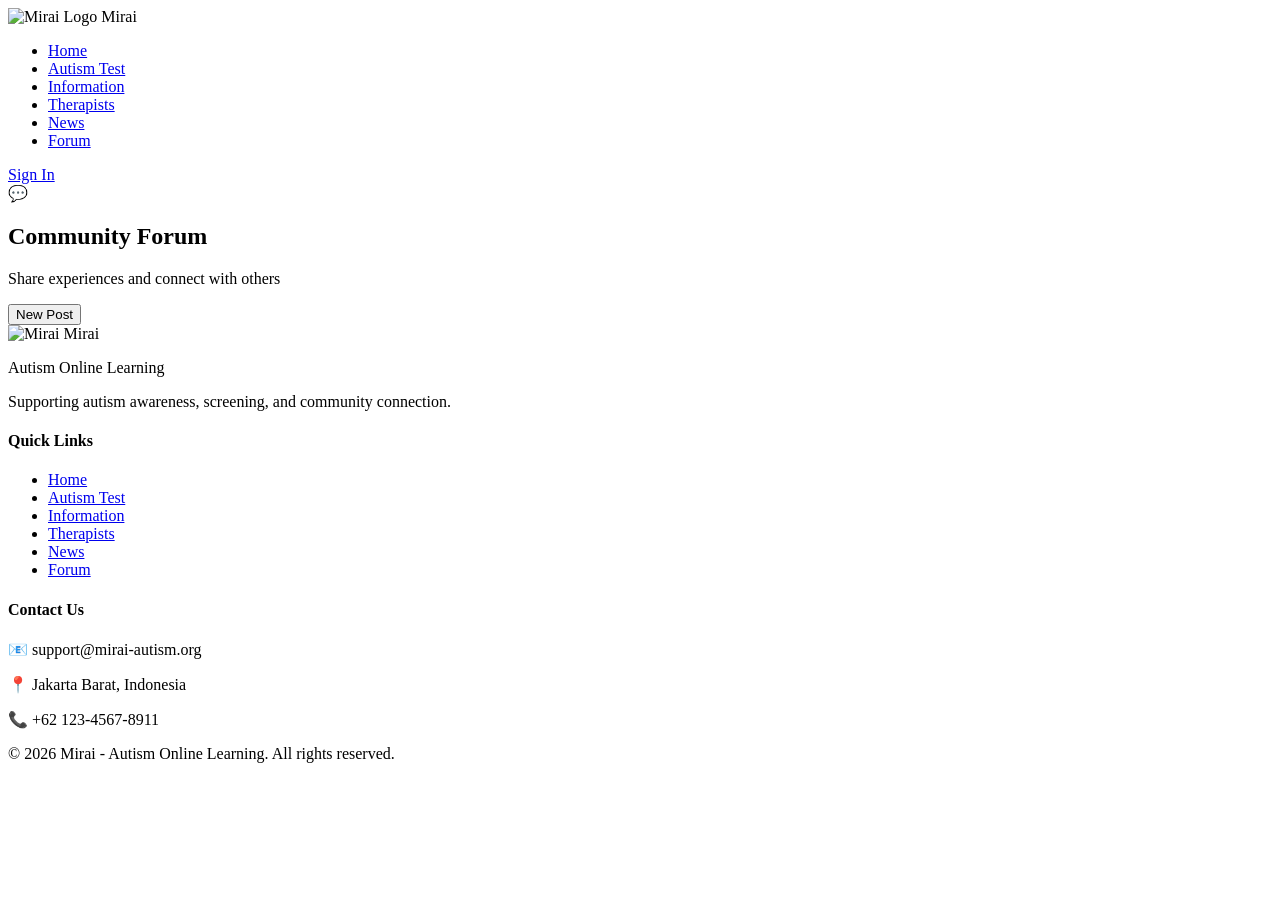
==== html/forum.html @ cf73447b "Add files via upload" ====
<!-- forum -->
<!DOCTYPE html>
<html lang="id">
<head>
    <meta charset="UTF-8">
    <meta name="viewport" content="width=device-width, initial-scale=1.0">
    <title>Community Forum - Mirai</title>
    <link rel="preconnect" href="https://fonts.googleapis.com">
    <link rel="preconnect" href="https://fonts.gstatic.com" crossorigin>
    <link href="https://fonts.googleapis.com/css2?family=Inter:wght@400;500;600;700;800&display=swap" rel="stylesheet">
    <link rel="stylesheet" href="css/style.css">
    <link rel="stylesheet" href="css/forum.css">
</head>
<body>

    <header>
        <nav class="navbar">
            <div class="logo">
                <img src="logo-mirai.png" alt="Mirai Logo">
                <span>Mirai</span>
            </div>
            <ul class="nav-links">
                <li><a href="index.html">Home</a></li>
                <li><a href="screening.html">Autism Test</a></li>
                <li><a href="information.html">Information</a></li>
                <li><a href="therapists.html">Therapists</a></li>
                <li><a href="news.html">News</a></li>
                <li><a href="forum.html" class="nav-active">Forum</a></li>
            </ul>
            <a href="signin.html" class="btn-signin">Sign In</a>
        </nav>
    </header>

    <main class="forum-page">
        <div class="container">

            <!-- HEADER FORUM -->
            <section class="forum-header-card">
                <div class="forum-header-left">
                    <div class="forum-icon">💬</div>
                    <div>
                        <h1>Community Forum</h1>
                        <p>Share experiences and connect with others</p>
                    </div>
                </div>
                <button class="btn-forum-new" onclick="togglePostForm()">New Post</button>
            </section>

            <!-- FORM CREATE POST -->
            <section id="createPostArea" class="forum-create-card" style="display: none;">
                <h2>Create New Post</h2>
                <div>
                    <label class="forum-label">Title</label>
                    <input type="text" id="postTitle" placeholder="What's your topic?" class="forum-input">
                </div>
                <div>
                    <label class="forum-label">Content</label>
                    <textarea id="postContent" placeholder="Share your thoughts..." class="forum-textarea"></textarea>
                </div>
                <div class="forum-form-actions">
                    <button class="btn-forum-new" onclick="savePost()">Post Now</button>
                    <button class="btn-forum-cancel" onclick="togglePostForm()">Cancel</button>
                </div>
            </section>

            <!-- POSTINGAN -->
            <div id="forumContainer">
                <!-- JS akan mengisi ini -->
            </div>

        </div>
    </main>

    <footer>
        <div class="footer-container">
            <div class="footer-brand">
                <div class="logo"><img src="logo-mirai.png" alt="Mirai"> <span>Mirai</span></div>
                <p class="brand-subtitle">Autism Online Learning</p>
                <p class="brand-desc">Supporting autism awareness, screening, and community connection.</p>
            </div>
            <div class="footer-column">
                <h4>Quick Links</h4>
                <ul>
                    <li><a href="index.html">Home</a></li>
                    <li><a href="screening.html">Autism Test</a></li>
                    <li><a href="information.html">Information</a></li>
                    <li><a href="therapists.html">Therapists</a></li>
                    <li><a href="news.html">News</a></li>
                    <li><a href="forum.html">Forum</a></li>
                </ul>
            </div>
            <div class="footer-column">
                <h4>Contact Us</h4>
                <p>📧 support@mirai-autism.org</p>
                <p>📍 Jakarta Barat, Indonesia</p>
                <p>📞 +62 123-4567-8911</p>
            </div>
        </div>
        <div class="footer-bottom">
            <p>&copy; 2026 Mirai - Autism Online Learning. All rights reserved.</p>
        </div>
    </footer>

    <script src="forum.js"></script>
</body>
</html>
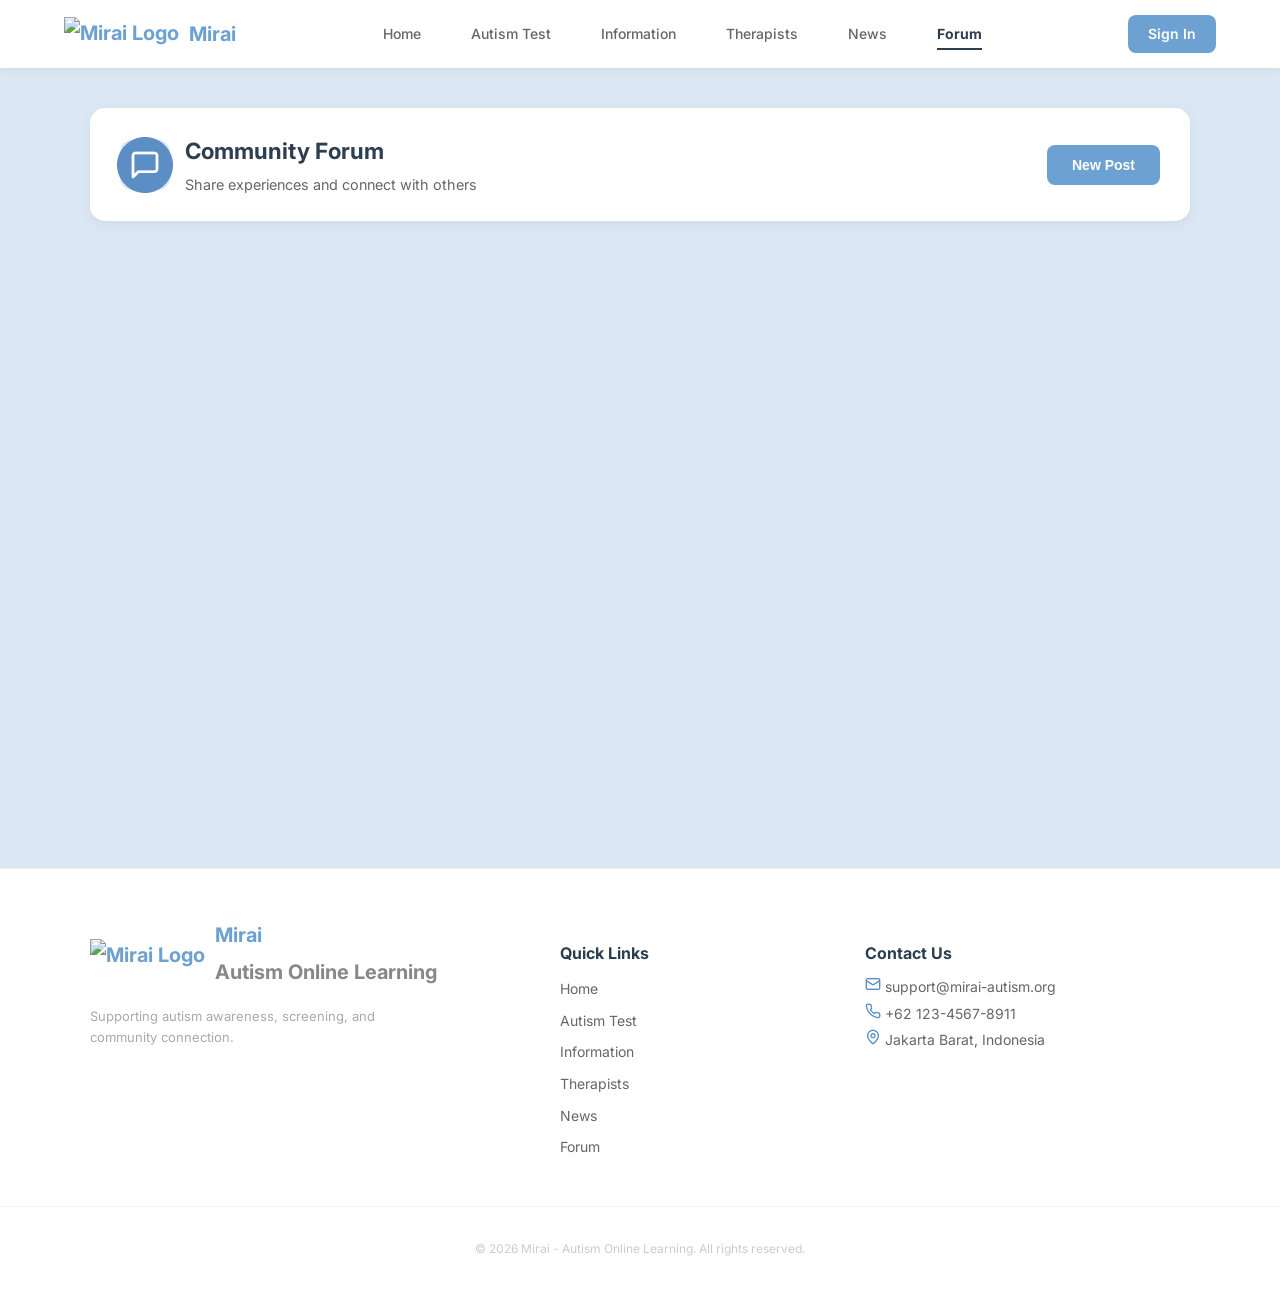
==== commit fe3541f1: "Update forum.html" ====
--- a/html/forum.html
+++ b/html/forum.html
@@ -8,8 +8,8 @@
     <link rel="preconnect" href="https://fonts.googleapis.com">
     <link rel="preconnect" href="https://fonts.gstatic.com" crossorigin>
     <link href="https://fonts.googleapis.com/css2?family=Inter:wght@400;500;600;700;800&display=swap" rel="stylesheet">
-    <link rel="stylesheet" href="css/style.css">
-    <link rel="stylesheet" href="css/forum.css">
+    <link rel="stylesheet" href="../css/style.css">
+    <link rel="stylesheet" href="../css/forum.css">
 </head>
 <body>
 
@@ -20,7 +20,7 @@
                 <span>Mirai</span>
             </div>
             <ul class="nav-links">
-                <li><a href="index.html">Home</a></li>
+                <li><a href="home.html">Home</a></li>
                 <li><a href="screening.html">Autism Test</a></li>
                 <li><a href="information.html">Information</a></li>
                 <li><a href="therapists.html">Therapists</a></li>
@@ -37,7 +37,9 @@
             <!-- HEADER FORUM -->
             <section class="forum-header-card">
                 <div class="forum-header-left">
-                    <div class="forum-icon">💬</div>
+                    <div class="forum-icon">
+                        <img src="../assets/ForumLogos/Forum.png" alt="Forum Logo">
+                    </div>
                     <div>
                         <h1>Community Forum</h1>
                         <p>Share experiences and connect with others</p>
@@ -74,27 +76,41 @@
     <footer>
         <div class="footer-container">
             <div class="footer-brand">
-                <div class="logo"><img src="logo-mirai.png" alt="Mirai"> <span>Mirai</span></div>
-                <p class="brand-subtitle">Autism Online Learning</p>
+                <div class="logo">
+                    <img src="../assets/icons/logo-mirai.png" alt="Mirai Logo">
+                    <div class="logo-text">
+                        <span>Mirai</span>
+                        <p class="brand-subtitle">Autism Online Learning</p>
+                    </div>
+                </div>
                 <p class="brand-desc">Supporting autism awareness, screening, and community connection.</p>
             </div>
             <div class="footer-column">
-                <h4>Quick Links</h4>
-                <ul>
-                    <li><a href="index.html">Home</a></li>
-                    <li><a href="screening.html">Autism Test</a></li>
-                    <li><a href="information.html">Information</a></li>
-                    <li><a href="therapists.html">Therapists</a></li>
-                    <li><a href="news.html">News</a></li>
-                    <li><a href="forum.html">Forum</a></li>
-                </ul>
-            </div>
-            <div class="footer-column">
-                <h4>Contact Us</h4>
-                <p>📧 support@mirai-autism.org</p>
-                <p>📍 Jakarta Barat, Indonesia</p>
-                <p>📞 +62 123-4567-8911</p>
-            </div>
+                    <h4>Quick Links</h4>
+                    <ul>
+                        <li><a href="home.html">Home</a></li>
+                        <li><a href="screening.html">Autism Test</a></li>
+                        <li><a href="information.html">Information</a></li>
+                        <li><a href="therapists.html">Therapists</a></li>
+                        <li><a href="news.html">News</a></li>
+                        <li><a href="forum.html">Forum</a></li>
+                    </ul>
+                </div>
+                <div class="footer-column">
+                    <h4>Contact Us</h4>
+                    <p class="contact-item">
+                        <img src="../assets/icons/email.png" alt="Email">
+                        <span>support@mirai-autism.org</span>
+                    </p>
+                    <p class="contact-item">
+                        <img src="../assets/icons/telephone.png" alt="Phone">
+                        <span>+62 123-4567-8911</span>
+                    </p>
+                    <p class="contact-item">
+                        <img src="../assets/icons/location.png" alt="Location">
+                        <span>Jakarta Barat, Indonesia</span>
+                    </p>
+                </div>
         </div>
         <div class="footer-bottom">
             <p>&copy; 2026 Mirai - Autism Online Learning. All rights reserved.</p>
@@ -103,4 +119,4 @@
 
     <script src="forum.js"></script>
 </body>
-</html>+</html>
--- a/css/style.css
+++ b/css/style.css
@@ -0,0 +1,175 @@
+/* --- GLOBAL & VARIABLES --- */
+:root {
+    --primary-blue: #6da1d2;
+    --dark-blue: #2c3e50;
+    --light-bg: #DCE7F4;
+    --gray-text: #666;
+    --white: #ffffff;
+}
+
+body {
+    font-family: 'Inter';
+    margin: 0;
+    background-color: var(--light-bg);
+    color: var(--dark-blue);
+    line-height: 1.6;
+}
+
+.container {
+    max-width: 1100px;
+    margin: 0 auto;
+    padding: 0 20px;
+}
+
+/* --- NAVBAR --- */
+header {
+    position: sticky;      /* Pindahkan sticky ke elemen paling luar */
+    top: 0;
+    z-index: 1000;         /* Memastikan berada di lapisan paling atas */
+}
+
+.navbar {
+    display: flex;
+    justify-content: space-between;
+    align-items: center;
+    padding: 15px 5%;
+    background: var(--white);
+    box-shadow: 0 2px 8px rgba(0,0,0,0.06);
+}
+
+.logo {
+    display: flex;
+    align-items: center;
+    gap: 10px;
+    font-weight: bold;
+    font-size: 20px;
+    color: var(--primary-blue);
+    text-decoration: none;
+}
+
+.logo img { height: 35px; }
+
+.nav-links {
+    list-style: none;
+    display: flex;
+    gap: 50px;
+    margin: 0;
+    padding: 0;
+}
+
+.nav-links a {
+    text-decoration: none;
+    color: var(--gray-text);
+    font-size: 14px;
+    font-weight: 500;
+    transition: 0.3s;
+}
+
+.nav-links a:hover { color: var(--primary-blue); }
+
+
+.nav-active{
+    color: var(--dark-blue) !important;
+    font-weight: 700 !important;
+    padding: 6px 0;
+    border-bottom: 2px solid var(--dark-blue);
+}
+
+.btn-signin {
+    background-color: var(--primary-blue);
+    color: var(--white);
+    padding: 8px 20px;
+    border-radius: 8px;
+    text-decoration: none;
+    font-weight: 600;
+    font-size: 14px;
+    transition: background 0.2s, transform 0.15s;
+    white-space: nowrap;
+}
+
+.btn-signin:hover {
+    background-color: #4a78b0;
+    transform: translateY(-1px);
+}
+
+/* --- FOOTER --- */
+footer {
+    padding: 50px 0 20px;
+    border-top: 1px solid #eee;
+    background: var(--white);
+}
+
+.footer-container {
+    display: grid;  
+    grid-template-columns: 40% 25% auto; 
+    max-width: 1100px;
+    margin: 0 auto;
+    padding: 0 20px;
+    gap: 30px;
+}
+
+.footer-brand .brand-subtitle { font-weight: bold; color: #888; margin: 5px 0; }
+.footer-brand .brand-desc { max-width: 300px; font-size: 13px; color: #aaa; }
+.footer-column h4 { color: var(--dark-blue); margin-bottom: 10px; }
+.footer-column ul { list-style: none; padding: 0; margin: 0; }
+.footer-column ul li { margin-bottom: 6px; }
+.footer-column ul a { text-decoration: none; color: #666; font-size: 14px; transition: 0.2s; }
+.footer-column ul a:hover { color: var(--primary-blue); }
+.footer-column p { font-size: 14px; color: #666; margin: 4px 0; }
+.footer-bottom { text-align: center; margin-top: 40px; color: #ccc; font-size: 12px; border-top: 1px solid #f0f0f0; padding-top: 20px; }
+
+/* --- BUTTONS --- */
+.btn-primary {
+    background: var(--primary-blue);
+    color: white;
+    border: none;
+    padding: 12px 25px;
+    border-radius: 8px;
+    cursor: pointer;
+    font-weight: bold;
+    font-size: 14px;
+    transition: background 0.2s, transform 0.15s, box-shadow 0.2s;
+}
+
+.btn-primary:hover {
+    background: #4a78b0;
+    transform: translateY(-2px);
+    box-shadow: 0 4px 12px rgba(74, 144, 217, 0.3);
+}
+
+.btn-outline {
+    background: transparent;
+    color: var(--dark-blue);
+    border: 2px solid var(--primary-blue);
+    padding: 12px 25px;
+    border-radius: 8px;
+    cursor: pointer;
+    font-weight: bold;
+    font-size: 14px;
+    transition: background 0.2s, color 0.2s, border-color 0.2s, transform 0.15s;
+}
+
+.btn-outline:hover {
+    background: var(--dark-blue);
+    color: var(--white);
+    border-color: var(--dark-blue);
+    transform: translateY(-2px);
+}
+
+/* --- RESPONSIVE --- */
+@media (max-width: 768px) {
+    .home-page .hero {
+        flex-direction: column;
+        padding: 40px 24px;
+        text-align: center;
+    }
+    .hero-image { justify-content: center; }
+    .hero-buttons { justify-content: center; }
+    .hero-badges { justify-content: center; }
+    .services { padding: 40px 24px; }
+    .home-page .services-grid { grid-template-columns: 1fr; }
+    .home-page .services-grid .service-card:nth-child(4),
+    .home-page .services-grid .service-card:nth-child(5) { grid-column: 1; }
+    .about-blue { padding: 40px 24px; }
+    .about-blue-inner { flex-direction: column; text-align: center; }
+}
--- a/css/forum.css
+++ b/css/forum.css
@@ -0,0 +1,105 @@
+.forum-page { padding: 40px 0; min-height: 80vh; }
+
+.forum-header-card {
+    background: var(--white);
+    padding: 25px 30px;
+    border-radius: 15px;
+    display: flex;
+    justify-content: space-between;
+    align-items: center;
+    box-shadow: 0 4px 15px rgba(0,0,0,0.05);
+    margin-bottom: 25px;
+}
+
+.forum-header-left { display: flex; align-items: center; gap: 15px; }
+
+.forum-icon {
+    background: #e0e7ff;
+    color: #6495ED;
+    width: 50px;
+    height: 50px;
+    border-radius: 12px;
+    display: flex;
+    align-items: center;
+    justify-content: center;
+    font-size: 24px;
+    flex-shrink: 0;
+}
+
+.forum-header-left h1 { margin: 0; font-size: 1.4rem; color: var(--dark-blue); }
+.forum-header-left p  { margin: 4px 0 0; color: var(--gray-text); font-size: 0.9rem; }
+
+.btn-forum-new {
+    background-color: var(--primary-blue);
+    color: white;
+    border: none;
+    padding: 12px 25px;
+    border-radius: 8px;
+    cursor: pointer;
+    font-weight: bold;
+    font-size: 14px;
+    transition: 0.2s;
+    white-space: nowrap;
+}
+
+.btn-forum-new:hover { filter: brightness(1.1); }
+
+.forum-create-card {
+    background: var(--white);
+    padding: 25px 30px;
+    border-radius: 15px;
+    box-shadow: 0 4px 15px rgba(0,0,0,0.05);
+    margin-bottom: 25px;
+}
+
+.forum-create-card h2 { margin-top: 0; font-size: 1.1rem; color: var(--dark-blue); }
+
+.forum-label { display: block; font-weight: 600; margin-bottom: 8px; font-size: 0.85rem; color: #4a5568; }
+
+.forum-input, .forum-textarea {
+    width: 100%;
+    padding: 12px;
+    border: 1px solid #edf2f7;
+    border-radius: 8px;
+    box-sizing: border-box;
+    background: #f8fafc;
+    font-family: inherit;
+    font-size: 14px;
+    margin-bottom: 15px;
+}
+
+.forum-textarea { min-height: 120px; resize: vertical; }
+
+.forum-form-actions { display: flex; gap: 10px; }
+
+.btn-forum-cancel {
+    background: #f1f5f9;
+    color: #64748b;
+    border: none;
+    padding: 10px 20px;
+    border-radius: 8px;
+    cursor: pointer;
+    font-size: 14px;
+    transition: 0.2s;
+}
+
+.forum-card {
+    background: var(--white);
+    padding: 25px 30px;
+    border-radius: 15px;
+    box-shadow: 0 4px 15px rgba(0,0,0,0.05);
+    margin-bottom: 20px;
+    border: 1px solid #edf2f7;
+}
+
+.text-gray { color: #718096; font-size: 0.85rem; }
+
+.reply-item {
+    background: #f8fbff;
+    padding: 10px 15px;
+    border-radius: 10px;
+    margin-top: 5px;
+    border-left: 3px solid #6495ED;
+}
+
+.replies-list { margin-top: 10px; }
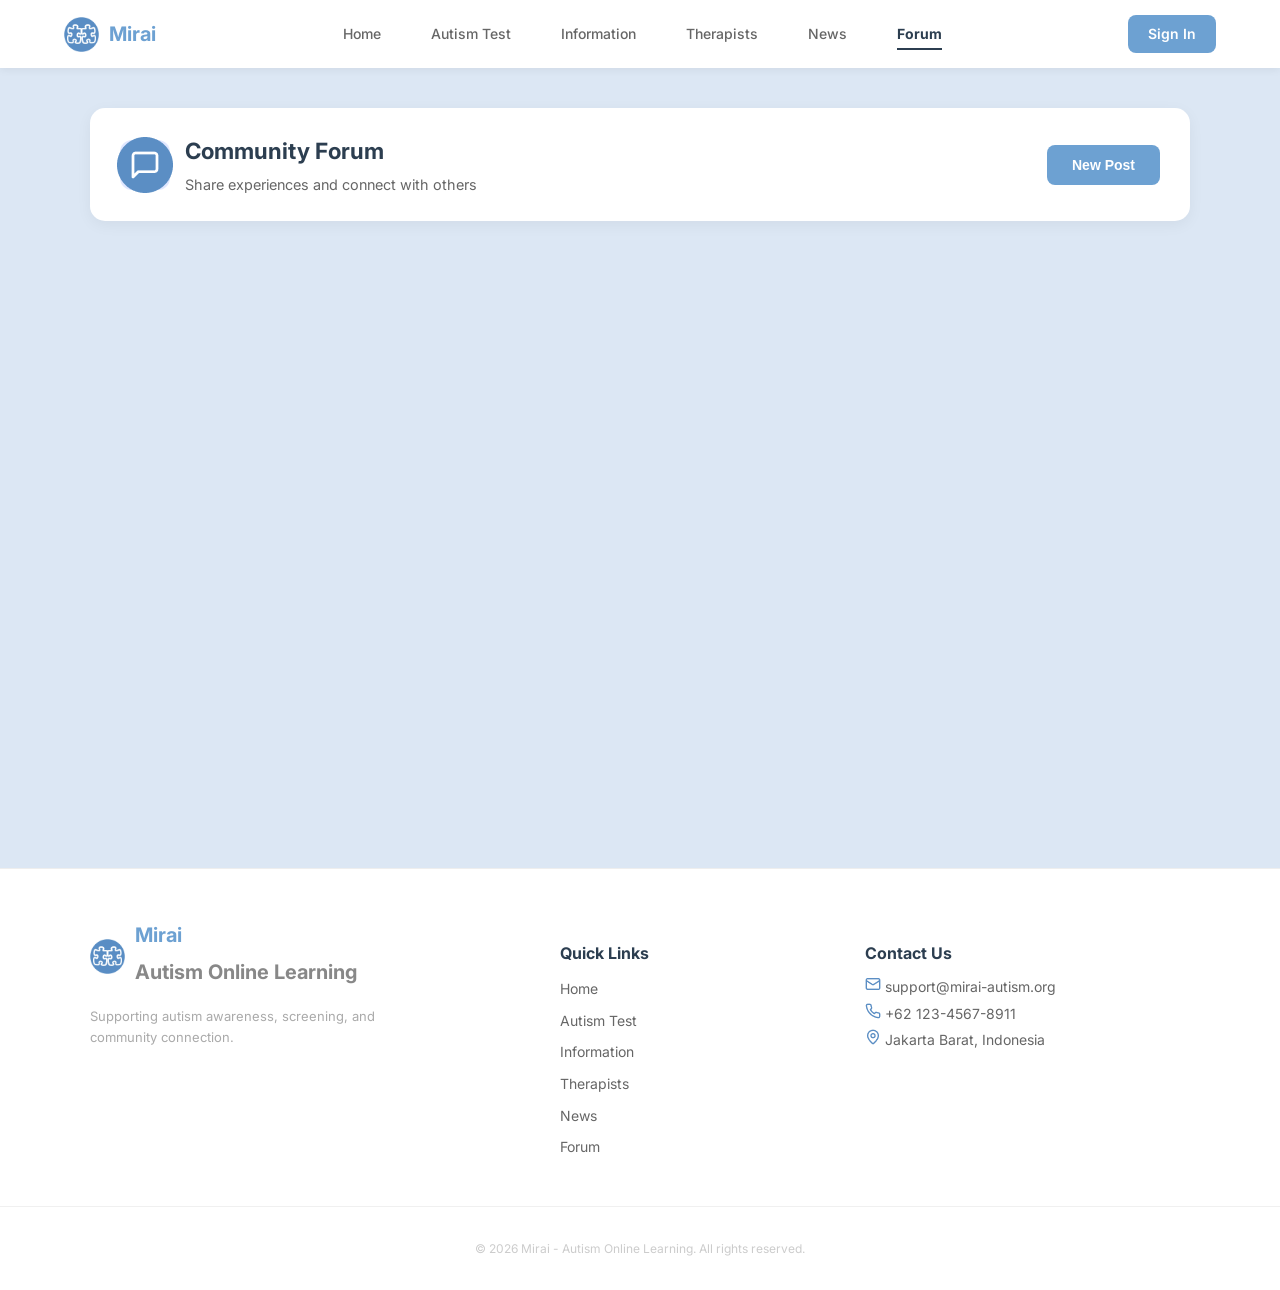
==== commit f95b3492: "Update forum.html" ====
--- a/html/forum.html
+++ b/html/forum.html
@@ -16,7 +16,7 @@
     <header>
         <nav class="navbar">
             <div class="logo">
-                <img src="logo-mirai.png" alt="Mirai Logo">
+                <img src="../assets/icons/logo-mirai.PNG" alt="Mirai Logo">
                 <span>Mirai</span>
             </div>
             <ul class="nav-links">
@@ -77,7 +77,7 @@
         <div class="footer-container">
             <div class="footer-brand">
                 <div class="logo">
-                    <img src="../assets/icons/logo-mirai.png" alt="Mirai Logo">
+                    <img src="../assets/icons/logo-mirai.PNG" alt="Mirai Logo">
                     <div class="logo-text">
                         <span>Mirai</span>
                         <p class="brand-subtitle">Autism Online Learning</p>
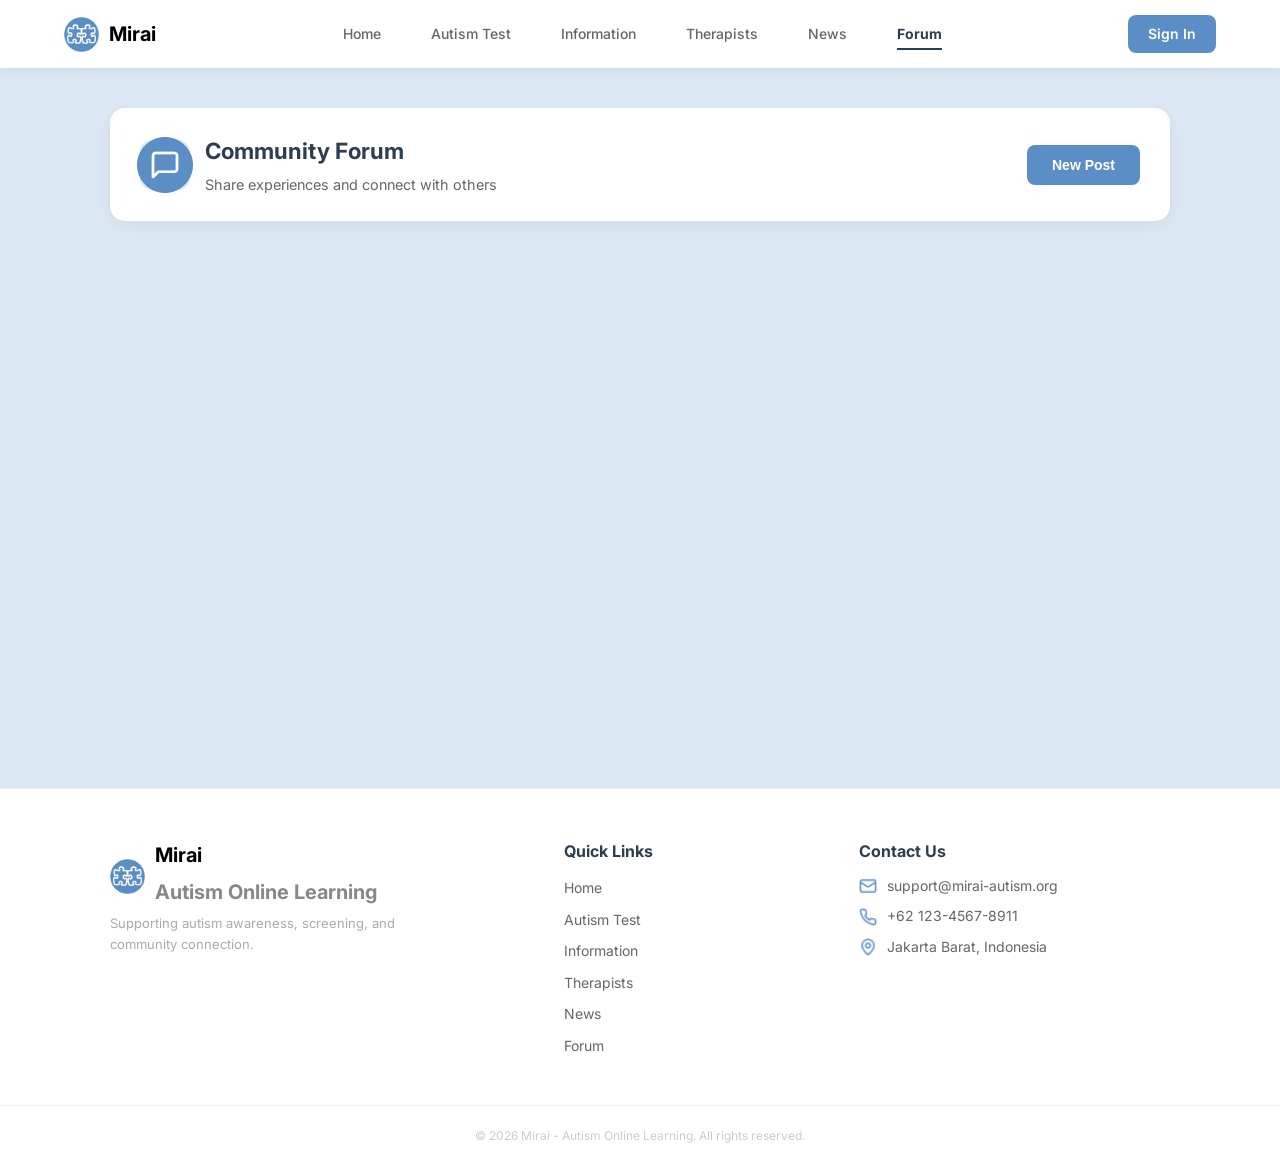
==== commit b0ea846c: "Update forum.html" ====
--- a/html/forum.html
+++ b/html/forum.html
@@ -8,7 +8,7 @@
     <link rel="preconnect" href="https://fonts.googleapis.com">
     <link rel="preconnect" href="https://fonts.gstatic.com" crossorigin>
     <link href="https://fonts.googleapis.com/css2?family=Inter:wght@400;500;600;700;800&display=swap" rel="stylesheet">
-    <link rel="stylesheet" href="../css/style.css">
+    <link rel="stylesheet" href="../css/main.css">
     <link rel="stylesheet" href="../css/forum.css">
 </head>
 <body>
--- a/css/main.css
+++ b/css/main.css
@@ -0,0 +1,194 @@
+/* --- GLOBAL & VARIABLES --- */
+:root {
+    --primary-blue: #5B8EC4;
+    --dark-blue: #2c3e50;
+    --light-bg: #DCE7F4;
+    --gray-text: #666;
+    --white: #ffffff;
+}
+
+* {
+    margin: 0;
+    padding: 0;
+    box-sizing: border-box;
+}
+
+body {
+    font-family: 'Inter';
+    margin: 0;
+    background-color: var(--light-bg);
+    color: var(--dark-blue);
+    line-height: 1.6;
+}
+
+.container {
+    max-width: 1100px;
+    margin: 0 auto;
+    padding: 0 20px;
+}
+
+/* --- NAVBAR --- */
+header {
+    position: sticky;      
+    top: 0;
+    z-index: 1000;         
+}
+
+.navbar {
+    display: flex;
+    justify-content: space-between;
+    align-items: center;
+    padding: 15px 5%;
+    background: var(--white);
+    box-shadow: 0 2px 8px rgba(0,0,0,0.06);
+}
+
+.logo {
+    display: flex;
+    align-items: center;
+    gap: 10px;
+    font-weight: bold;
+    font-size: 20px;
+    color: black;
+    text-decoration: none;
+}
+
+.logo img { height: 35px; }
+
+.nav-links {
+    list-style: none;
+    display: flex;
+    gap: 50px;
+    margin: 0;
+    padding: 0;
+}
+
+.nav-links a {
+    text-decoration: none;
+    color: var(--gray-text);
+    font-size: 14px;
+    font-weight: 500;
+    transition: 0.3s;
+}
+
+.nav-links a:hover { color: var(--primary-blue); }
+
+
+.nav-active{
+    color: var(--dark-blue) !important;
+    font-weight: 700 !important;
+    padding: 6px 0;
+    border-bottom: 2px solid var(--dark-blue);
+}
+
+.btn-signin {
+    background-color: var(--primary-blue);
+    color: var(--white);
+    padding: 8px 20px;
+    border-radius: 8px;
+    text-decoration: none;
+    font-weight: 600;
+    font-size: 14px;
+    transition: background 0.2s, transform 0.15s;
+    white-space: nowrap;
+}
+
+.btn-signin:hover {
+    background-color: #4a78b0;
+    transform: translateY(-1px);
+}
+
+/* --- FOOTER --- */
+footer {
+    padding: 50px 0 20px;
+    border-top: 1px solid #eee;
+    background: var(--white);
+}
+
+.footer-container {
+    display: grid;  
+    grid-template-columns: 40% 25% auto; 
+    max-width: 1100px;
+    margin: 0 auto;
+    padding: 0 20px;
+    gap: 30px;
+}
+
+.footer-brand .brand-subtitle { font-weight: bold; color: #888; margin: 5px 0; }
+.footer-brand .brand-desc { max-width: 300px; font-size: 13px; color: #aaa; }
+.footer-column h4 { color: var(--dark-blue); margin-bottom: 10px; }
+.footer-column ul { list-style: none; padding: 0; margin: 0; }
+.footer-column ul li { margin-bottom: 6px; }
+.footer-column ul a { text-decoration: none; color: #666; font-size: 14px; transition: 0.2s; }
+.footer-column ul a:hover { color: var(--primary-blue); }
+.footer-column p { font-size: 14px; color: #666; margin: 4px 0; }
+.footer-bottom { text-align: center; margin-top: 40px; color: #ccc; font-size: 12px; border-top: 1px solid #f0f0f0; padding-top: 20px; }
+
+.footer-column .contact-item {
+    display: flex;
+    align-items: center; 
+    gap: 10px;          
+    margin: 8px 0;       
+}
+
+.footer-column .contact-item img {
+    width: 18px;        
+    height: 18px;        
+    object-fit: contain; 
+}
+
+/* --- BUTTONS --- */
+.btn-primary {
+    background: var(--primary-blue);
+    color: white;
+    border: none;
+    padding: 12px 25px;
+    border-radius: 8px;
+    cursor: pointer;
+    font-weight: bold;
+    font-size: 14px;
+    transition: background 0.2s, transform 0.15s, box-shadow 0.2s;
+}
+
+.btn-primary:hover {
+    background: #4a78b0;
+    transform: translateY(-2px);
+    box-shadow: 0 4px 12px rgba(74, 144, 217, 0.3);
+}
+
+.btn-outline {
+    background: transparent;
+    color: var(--dark-blue);
+    border: 2px solid var(--primary-blue);
+    padding: 12px 25px;
+    border-radius: 8px;
+    cursor: pointer;
+    font-weight: bold;
+    font-size: 14px;
+    transition: background 0.2s, color 0.2s, border-color 0.2s, transform 0.15s;
+}
+
+.btn-outline:hover {
+    background: var(--dark-blue);
+    color: var(--white);
+    border-color: var(--dark-blue);
+    transform: translateY(-2px);
+}
+
+/* --- RESPONSIVE --- */
+@media (max-width: 768px) {
+    .home-page .hero {
+        flex-direction: column;
+        padding: 40px 24px;
+        text-align: center;
+    }
+    .hero-image { justify-content: center; }
+    .hero-buttons { justify-content: center; }
+    .hero-badges { justify-content: center; }
+    .services { padding: 40px 24px; }
+    .home-page .services-grid { grid-template-columns: 1fr; }
+    .home-page .services-grid .service-card:nth-child(4),
+    .home-page .services-grid .service-card:nth-child(5) { grid-column: 1; }
+    .about-blue { padding: 40px 24px; }
+    .about-blue-inner { flex-direction: column; text-align: center; }
+}
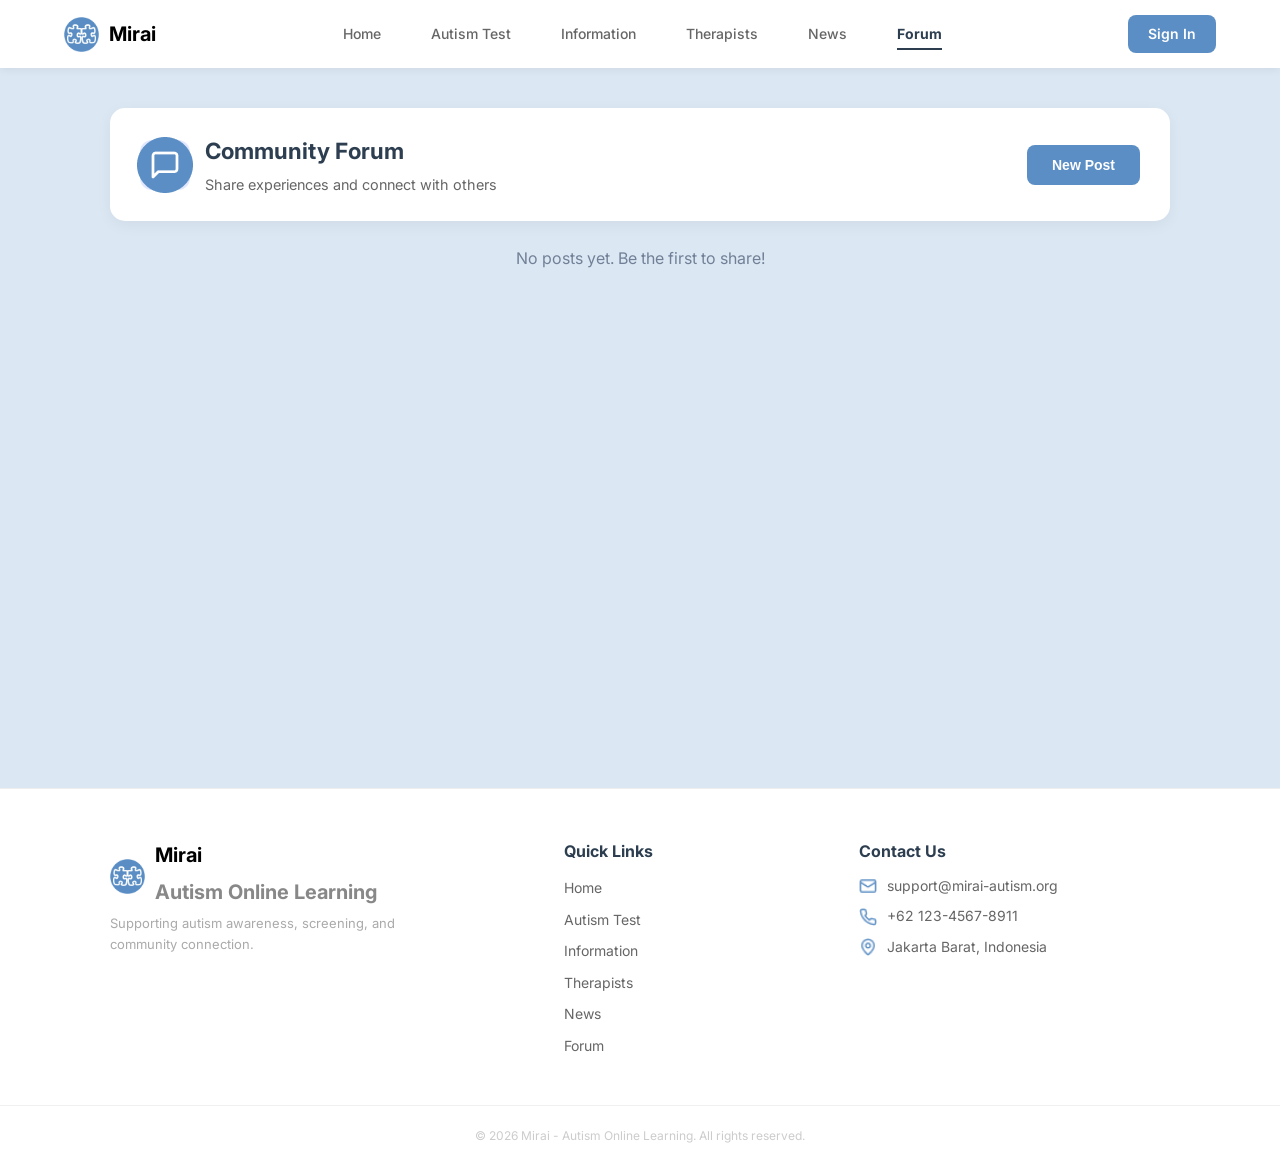
==== commit 1707c282: "Update forum.html" ====
--- a/html/forum.html
+++ b/html/forum.html
@@ -117,6 +117,6 @@
         </div>
     </footer>
 
-    <script src="forum.js"></script>
+    <script src="../js/forum.js"></script>
 </body>
 </html>
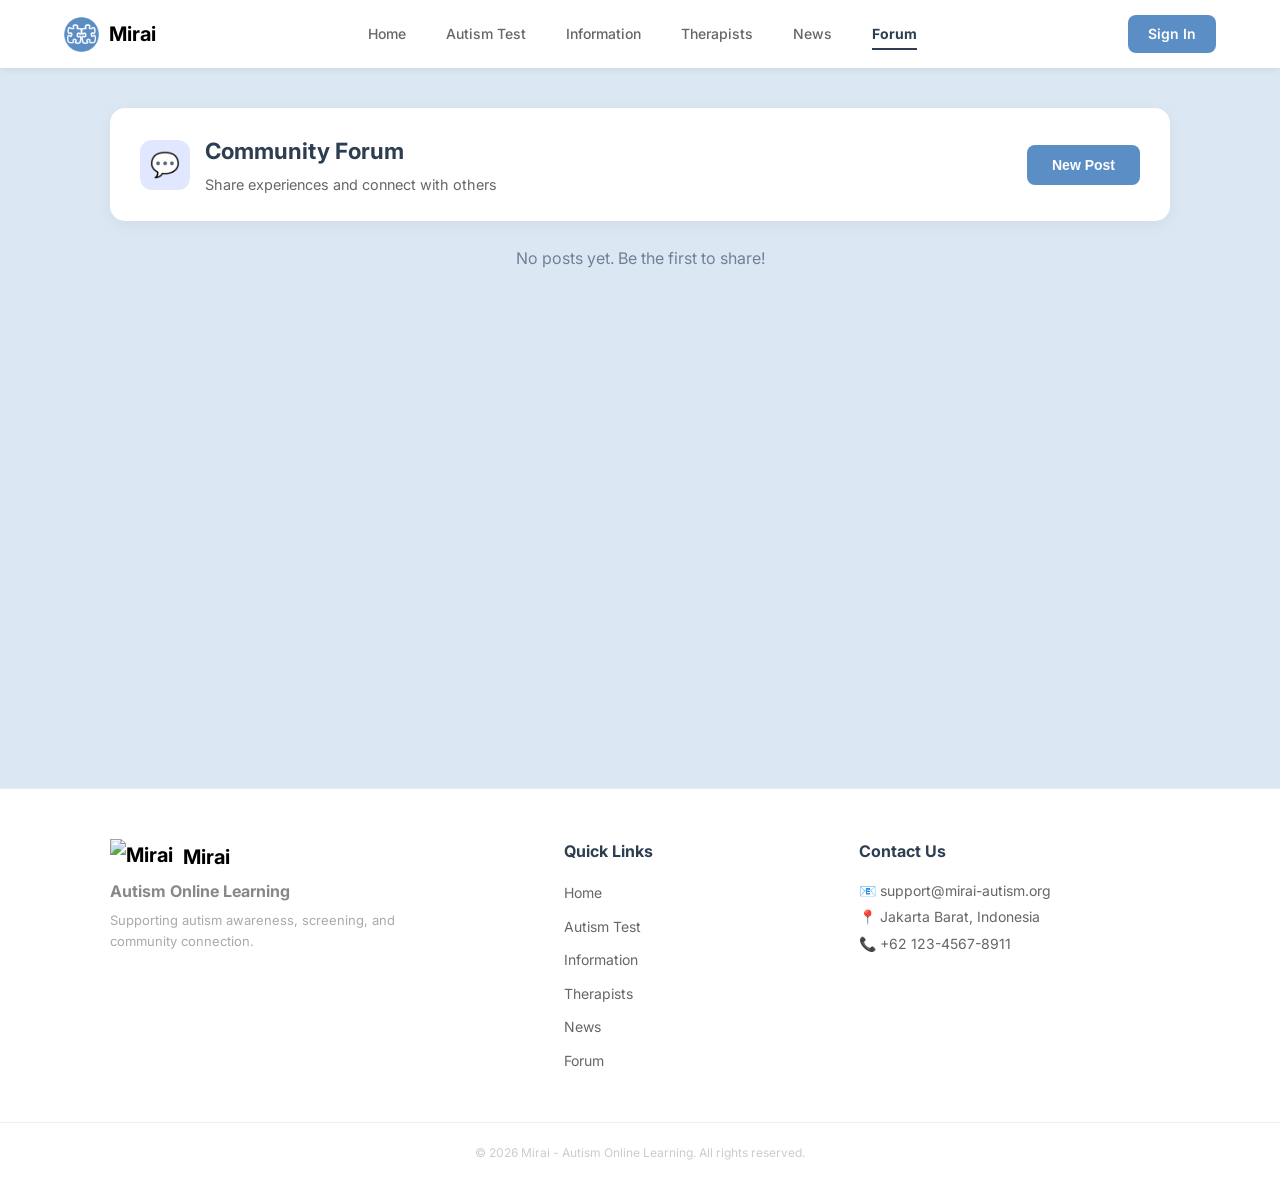
==== commit 1e87b166: "Add files via upload" ====
--- a/html/forum.html
+++ b/html/forum.html
@@ -8,15 +8,15 @@
     <link rel="preconnect" href="https://fonts.googleapis.com">
     <link rel="preconnect" href="https://fonts.gstatic.com" crossorigin>
     <link href="https://fonts.googleapis.com/css2?family=Inter:wght@400;500;600;700;800&display=swap" rel="stylesheet">
-    <link rel="stylesheet" href="../css/main.css">
-    <link rel="stylesheet" href="../css/forum.css">
-</head>
+    <link rel="stylesheet" href="/css/main.css">
+    <link rel="stylesheet" href="/css/forum.css">
+</head> 
 <body>
 
     <header>
         <nav class="navbar">
             <div class="logo">
-                <img src="../assets/icons/logo-mirai.PNG" alt="Mirai Logo">
+                <img src="/assets/icons/logo-mirai.PNG" alt="Mirai Logo">
                 <span>Mirai</span>
             </div>
             <ul class="nav-links">
@@ -37,9 +37,7 @@
             <!-- HEADER FORUM -->
             <section class="forum-header-card">
                 <div class="forum-header-left">
-                    <div class="forum-icon">
-                        <img src="../assets/ForumLogos/Forum.png" alt="Forum Logo">
-                    </div>
+                    <div class="forum-icon">💬</div>
                     <div>
                         <h1>Community Forum</h1>
                         <p>Share experiences and connect with others</p>
@@ -60,8 +58,8 @@
                     <textarea id="postContent" placeholder="Share your thoughts..." class="forum-textarea"></textarea>
                 </div>
                 <div class="forum-form-actions">
-                    <button class="btn-forum-new" onclick="savePost()">Post Now</button>
-                    <button class="btn-forum-cancel" onclick="togglePostForm()">Cancel</button>
+                    <button class="btn-primary" onclick="savePost()">Post Now</button>
+                    <button class="btn-outline" onclick="togglePostForm()">Cancel</button>
                 </div>
             </section>
 
@@ -76,47 +74,33 @@
     <footer>
         <div class="footer-container">
             <div class="footer-brand">
-                <div class="logo">
-                    <img src="../assets/icons/logo-mirai.PNG" alt="Mirai Logo">
-                    <div class="logo-text">
-                        <span>Mirai</span>
-                        <p class="brand-subtitle">Autism Online Learning</p>
-                    </div>
-                </div>
+                <div class="logo"><img src="logo-mirai.png" alt="Mirai"> <span>Mirai</span></div>
+                <p class="brand-subtitle">Autism Online Learning</p>
                 <p class="brand-desc">Supporting autism awareness, screening, and community connection.</p>
             </div>
             <div class="footer-column">
-                    <h4>Quick Links</h4>
-                    <ul>
-                        <li><a href="home.html">Home</a></li>
-                        <li><a href="screening.html">Autism Test</a></li>
-                        <li><a href="information.html">Information</a></li>
-                        <li><a href="therapists.html">Therapists</a></li>
-                        <li><a href="news.html">News</a></li>
-                        <li><a href="forum.html">Forum</a></li>
-                    </ul>
-                </div>
-                <div class="footer-column">
-                    <h4>Contact Us</h4>
-                    <p class="contact-item">
-                        <img src="../assets/icons/email.png" alt="Email">
-                        <span>support@mirai-autism.org</span>
-                    </p>
-                    <p class="contact-item">
-                        <img src="../assets/icons/telephone.png" alt="Phone">
-                        <span>+62 123-4567-8911</span>
-                    </p>
-                    <p class="contact-item">
-                        <img src="../assets/icons/location.png" alt="Location">
-                        <span>Jakarta Barat, Indonesia</span>
-                    </p>
-                </div>
+                <h4>Quick Links</h4>
+                <ul>
+                    <li><a href="index.html">Home</a></li>
+                    <li><a href="screening.html">Autism Test</a></li>
+                    <li><a href="information.html">Information</a></li>
+                    <li><a href="therapists.html">Therapists</a></li>
+                    <li><a href="news.html">News</a></li>
+                    <li><a href="forum.html">Forum</a></li>
+                </ul>
+            </div>
+            <div class="footer-column">
+                <h4>Contact Us</h4>
+                <p>📧 support@mirai-autism.org</p>
+                <p>📍 Jakarta Barat, Indonesia</p>
+                <p>📞 +62 123-4567-8911</p>
+            </div>
         </div>
         <div class="footer-bottom">
             <p>&copy; 2026 Mirai - Autism Online Learning. All rights reserved.</p>
         </div>
     </footer>
 
-    <script src="../js/forum.js"></script>
+    <script src="/js/forum.js"></script>
 </body>
-</html>
+</html>
--- a/css/main.css
+++ b/css/main.css
@@ -1,4 +1,3 @@
-/* --- GLOBAL & VARIABLES --- */
 :root {
     --primary-blue: #5B8EC4;
     --dark-blue: #2c3e50;
@@ -14,11 +13,12 @@
 }
 
 body {
-    font-family: 'Inter';
+    font-family: 'Inter', sans-serif;
     margin: 0;
     background-color: var(--light-bg);
     color: var(--dark-blue);
     line-height: 1.6;
+    overflow-x: hidden;
 }
 
 .container {
@@ -27,7 +27,6 @@
     padding: 0 20px;
 }
 
-/* --- NAVBAR --- */
 header {
     position: sticky;      
     top: 0;
@@ -41,6 +40,7 @@
     padding: 15px 5%;
     background: var(--white);
     box-shadow: 0 2px 8px rgba(0,0,0,0.06);
+    position: relative;
 }
 
 .logo {
@@ -51,6 +51,7 @@
     font-size: 20px;
     color: black;
     text-decoration: none;
+    z-index: 1010;
 }
 
 .logo img { height: 35px; }
@@ -58,9 +59,11 @@
 .nav-links {
     list-style: none;
     display: flex;
-    gap: 50px;
+    gap: 40px;
     margin: 0;
     padding: 0;
+    align-items: center;
+    transition: all 0.4s ease;
 }
 
 .nav-links a {
@@ -73,8 +76,7 @@
 
 .nav-links a:hover { color: var(--primary-blue); }
 
-
-.nav-active{
+.nav-active {
     color: var(--dark-blue) !important;
     font-weight: 700 !important;
     padding: 6px 0;
@@ -91,18 +93,42 @@
     font-size: 14px;
     transition: background 0.2s, transform 0.15s;
     white-space: nowrap;
+    text-align: center;
 }
 
 .btn-signin:hover {
     background-color: #4a78b0;
+    color: var(--white);
     transform: translateY(-1px);
 }
 
-/* --- FOOTER --- */
+.mobile-signin-li { display: none; }
+
+.menu-toggle { display: none; }
+
+.hamburger {
+    display: none;
+    flex-direction: column;
+    gap: 5px;
+    cursor: pointer;
+    padding: 5px;
+    z-index: 1010;
+}
+
+.hamburger span {
+    display: block;
+    width: 25px;
+    height: 3px;
+    background-color: var(--dark-blue);
+    border-radius: 3px;
+    transition: all 0.3s ease;
+}
+
 footer {
     padding: 50px 0 20px;
     border-top: 1px solid #eee;
     background: var(--white);
+    margin-top: auto;
 }
 
 .footer-container {
@@ -116,9 +142,9 @@
 
 .footer-brand .brand-subtitle { font-weight: bold; color: #888; margin: 5px 0; }
 .footer-brand .brand-desc { max-width: 300px; font-size: 13px; color: #aaa; }
-.footer-column h4 { color: var(--dark-blue); margin-bottom: 10px; }
+.footer-column h4 { color: var(--dark-blue); margin-bottom: 15px; }
 .footer-column ul { list-style: none; padding: 0; margin: 0; }
-.footer-column ul li { margin-bottom: 6px; }
+.footer-column ul li { margin-bottom: 8px; }
 .footer-column ul a { text-decoration: none; color: #666; font-size: 14px; transition: 0.2s; }
 .footer-column ul a:hover { color: var(--primary-blue); }
 .footer-column p { font-size: 14px; color: #666; margin: 4px 0; }
@@ -128,7 +154,7 @@
     display: flex;
     align-items: center; 
     gap: 10px;          
-    margin: 8px 0;       
+    margin: 10px 0;       
 }
 
 .footer-column .contact-item img {
@@ -137,7 +163,6 @@
     object-fit: contain; 
 }
 
-/* --- BUTTONS --- */
 .btn-primary {
     background: var(--primary-blue);
     color: white;
@@ -175,20 +200,61 @@
     transform: translateY(-2px);
 }
 
-/* --- RESPONSIVE --- */
+@media (max-width: 992px) {
+    .nav-links { gap: 25px; }
+}
+
 @media (max-width: 768px) {
-    .home-page .hero {
+    .hamburger { display: flex; }
+    
+    .desktop-signin { display: none; }
+    .mobile-signin-li { display: block; width: 100%; margin-top: 15px; }
+
+    .mobile-signin-li .btn-signin {
+        display: block;
+        width: 100%;
+        background-color: var(--primary-blue);
+        color: var(--white);
+        transform: none;
+    }
+
+    .nav-links {
+        position: fixed;
+        top: 65px;
+        left: -100%;
+        width: 100%;
+        height: calc(100vh - 65px);
+        background: var(--white);
         flex-direction: column;
-        padding: 40px 24px;
-        text-align: center;
-    }
-    .hero-image { justify-content: center; }
-    .hero-buttons { justify-content: center; }
-    .hero-badges { justify-content: center; }
-    .services { padding: 40px 24px; }
-    .home-page .services-grid { grid-template-columns: 1fr; }
-    .home-page .services-grid .service-card:nth-child(4),
-    .home-page .services-grid .service-card:nth-child(5) { grid-column: 1; }
-    .about-blue { padding: 40px 24px; }
-    .about-blue-inner { flex-direction: column; text-align: center; }
-}
+        align-items: flex-start;
+        padding: 30px 40px;
+        gap: 20px;
+        box-shadow: 0 10px 15px rgba(0,0,0,0.05);
+        overflow-y: auto;
+    }
+
+    .nav-links a:hover { color: var(--primary-blue); }
+
+    .nav-links .btn-signin:hover {
+        color: var(--white);
+        background-color: #4a78b0;
+    }
+
+    .menu-toggle:checked ~ .nav-links { left: 0; }
+
+    .menu-toggle:checked ~ .hamburger span:nth-child(1) { transform: rotate(45deg) translate(6px, 5px); }
+    .menu-toggle:checked ~ .hamburger span:nth-child(2) { opacity: 0; }
+    .menu-toggle:checked ~ .hamburger span:nth-child(3) { transform: rotate(-45deg) translate(6px, -6px); }
+
+    .nav-active {
+        border-bottom: none;
+        border-left: 3px solid var(--dark-blue);
+        padding: 0 0 0 10px;
+    }
+
+    .footer-container {
+        grid-template-columns: 1fr;
+        gap: 40px;
+    }
+    .footer-brand .brand-desc { max-width: 100%; }
+}
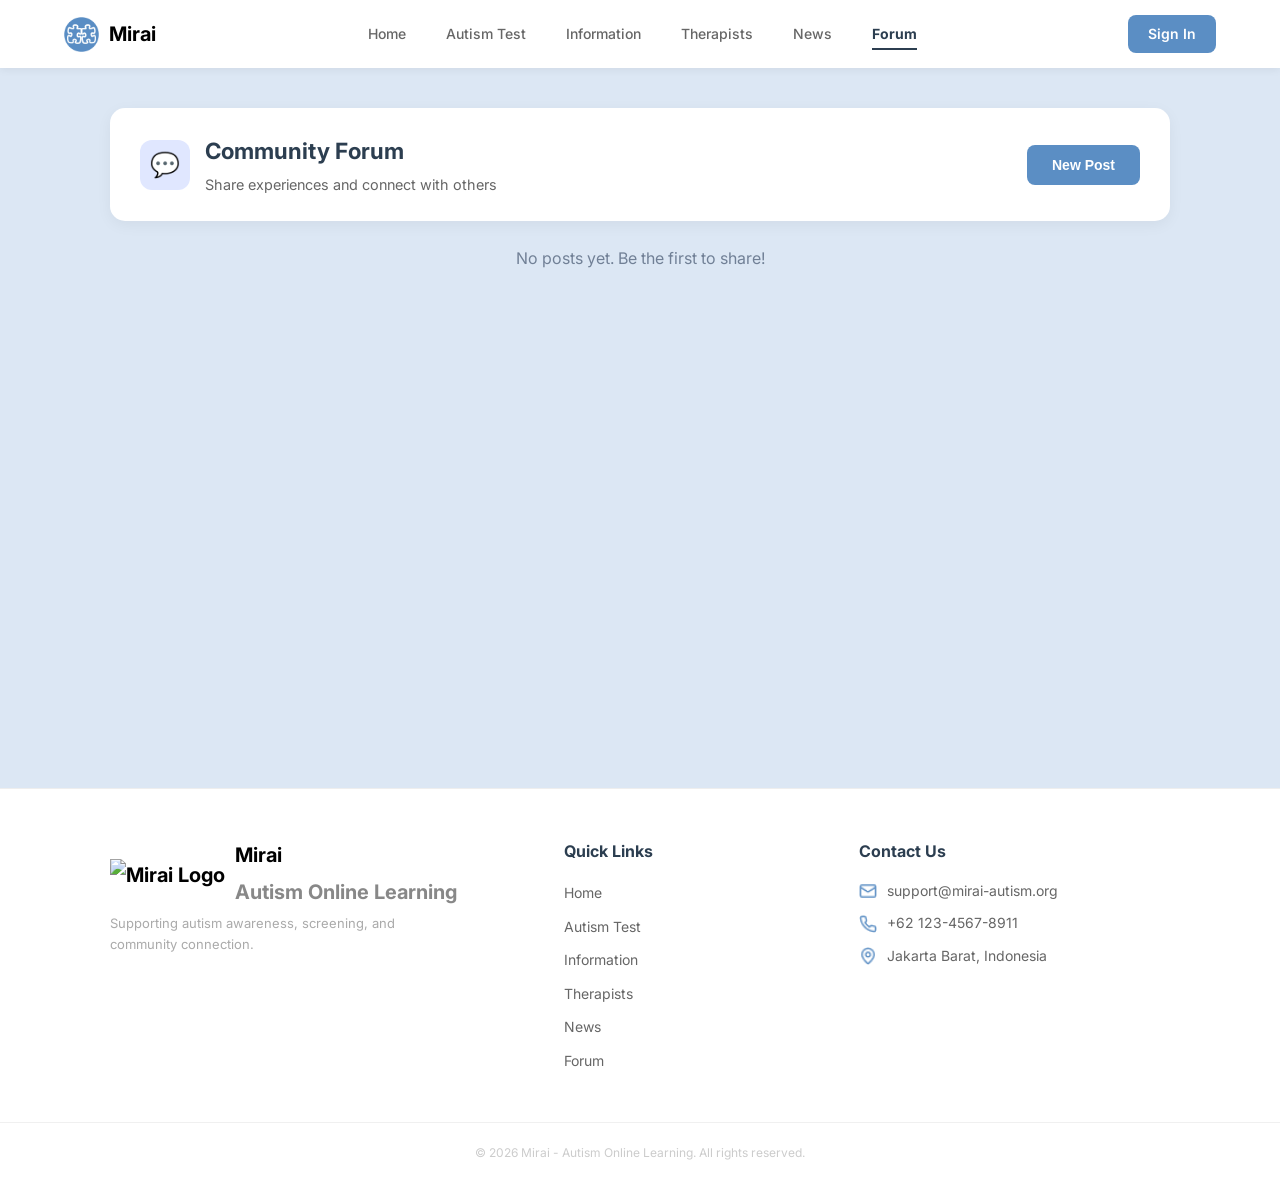
==== commit c6d1222b: "Add files via upload" ====
--- a/html/forum.html
+++ b/html/forum.html
@@ -74,27 +74,41 @@
     <footer>
         <div class="footer-container">
             <div class="footer-brand">
-                <div class="logo"><img src="logo-mirai.png" alt="Mirai"> <span>Mirai</span></div>
-                <p class="brand-subtitle">Autism Online Learning</p>
+                <div class="logo">
+                    <img src="/assets/icons/logo-mirai.png" alt="Mirai Logo">
+                    <div class="logo-text">
+                        <span>Mirai</span>
+                        <p class="brand-subtitle">Autism Online Learning</p>
+                    </div>
+                </div>
                 <p class="brand-desc">Supporting autism awareness, screening, and community connection.</p>
             </div>
             <div class="footer-column">
-                <h4>Quick Links</h4>
-                <ul>
-                    <li><a href="index.html">Home</a></li>
-                    <li><a href="screening.html">Autism Test</a></li>
-                    <li><a href="information.html">Information</a></li>
-                    <li><a href="therapists.html">Therapists</a></li>
-                    <li><a href="news.html">News</a></li>
-                    <li><a href="forum.html">Forum</a></li>
-                </ul>
-            </div>
-            <div class="footer-column">
-                <h4>Contact Us</h4>
-                <p>📧 support@mirai-autism.org</p>
-                <p>📍 Jakarta Barat, Indonesia</p>
-                <p>📞 +62 123-4567-8911</p>
-            </div>
+                    <h4>Quick Links</h4>
+                    <ul>
+                        <li><a href="home.html">Home</a></li>
+                        <li><a href="screening.html">Autism Test</a></li>
+                        <li><a href="information.html">Information</a></li>
+                        <li><a href="therapists.html">Therapists</a></li>
+                        <li><a href="news.html">News</a></li>
+                        <li><a href="forum.html">Forum</a></li>
+                    </ul>
+                </div>
+                <div class="footer-column">
+                    <h4>Contact Us</h4>
+                    <p class="contact-item">
+                        <img src="/assets/icons/email.png" alt="Email">
+                        <span>support@mirai-autism.org</span>
+                    </p>
+                    <p class="contact-item">
+                        <img src="/assets/icons/telephone.png" alt="Phone">
+                        <span>+62 123-4567-8911</span>
+                    </p>
+                    <p class="contact-item">
+                        <img src="/assets/icons/location.png" alt="Location">
+                        <span>Jakarta Barat, Indonesia</span>
+                    </p>
+                </div>
         </div>
         <div class="footer-bottom">
             <p>&copy; 2026 Mirai - Autism Online Learning. All rights reserved.</p>
--- a/css/forum.css
+++ b/css/forum.css
@@ -103,3 +103,40 @@
 }
 
 .replies-list { margin-top: 10px; }
+
+.btn-primary {
+    background: var(--primary-blue);
+    color: white;
+    border: none;
+    padding: 10px 22px;
+    border-radius: 8px;
+    cursor: pointer;
+    font-weight: 600;
+    font-size: 14px;
+    transition: background 0.2s, transform 0.15s, box-shadow 0.2s;
+}
+
+.btn-primary:hover {
+    background: #77A7D9;    
+    transform: translateY(-2px);
+    box-shadow: 0 4px 12px rgba(74, 144, 217, 0.3);
+}
+
+.btn-outline {
+    background: transparent;
+    color: var(--dark-blue);
+    border: 2px solid var(--primary-blue);
+    padding: 10px 22px;
+    border-radius: 8px;
+    cursor: pointer;
+    font-weight: 600;
+    font-size: 14px;
+    transition: background 0.2s, color 0.2s, border-color 0.2s, transform 0.15s;
+}
+
+.btn-outline:hover {
+    background: transparent;
+    color: var(--dark-blue);
+    border-color: #000;
+    transform: translateY(-2px);
+}
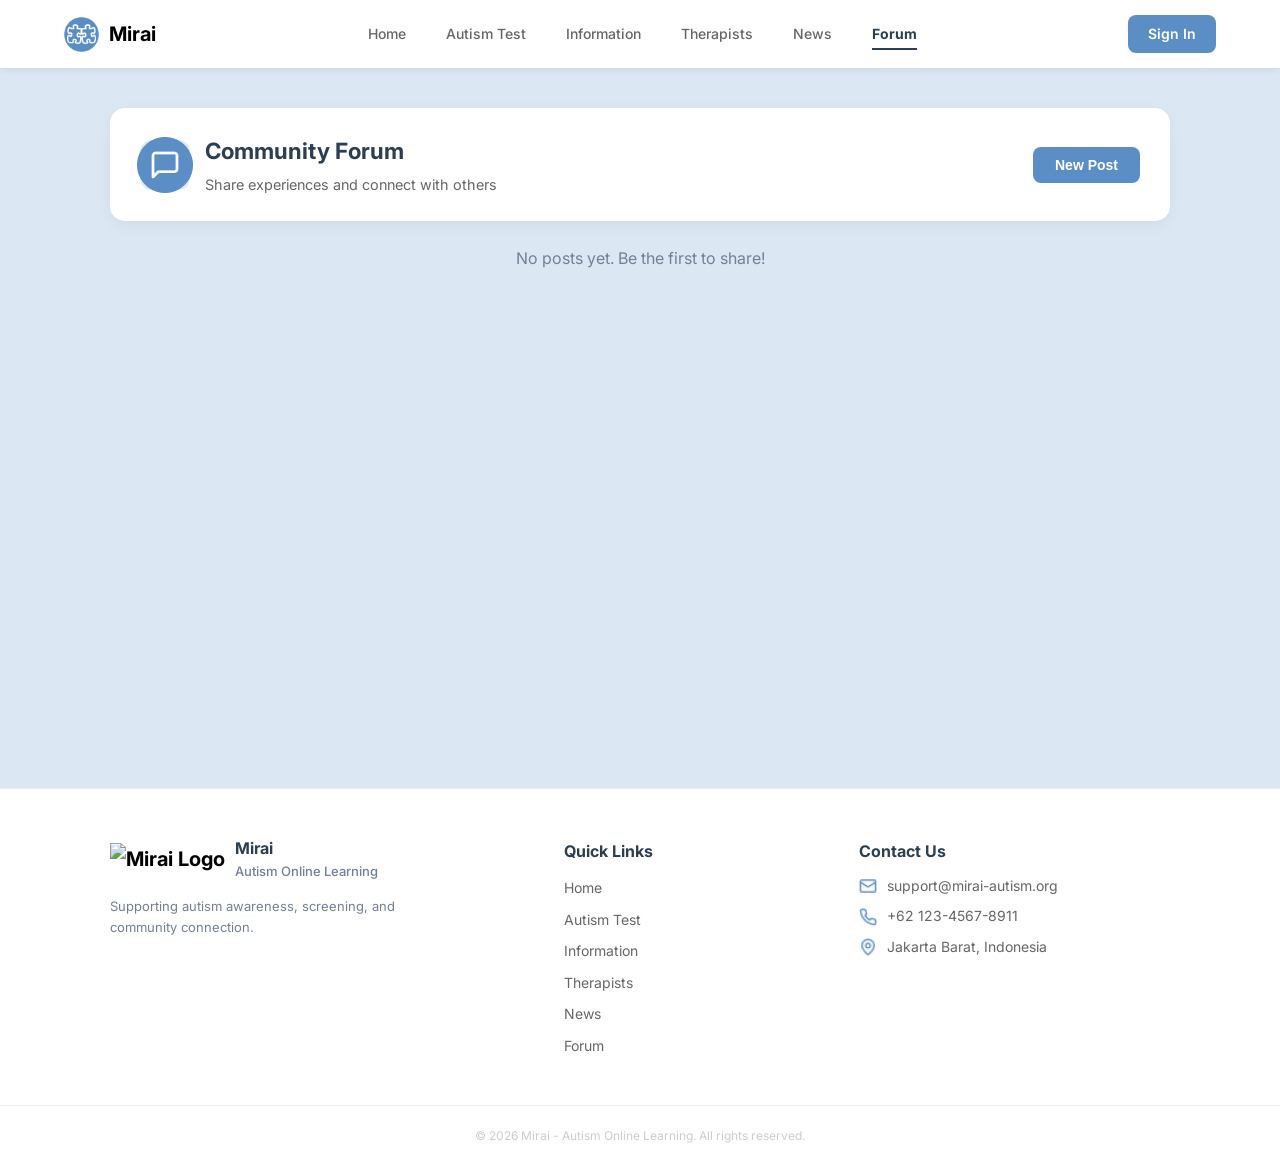
==== commit 40f1a32d: "Add files via upload" ====
--- a/html/forum.html
+++ b/html/forum.html
@@ -10,7 +10,7 @@
     <link href="https://fonts.googleapis.com/css2?family=Inter:wght@400;500;600;700;800&display=swap" rel="stylesheet">
     <link rel="stylesheet" href="/css/main.css">
     <link rel="stylesheet" href="/css/forum.css">
-</head> 
+</head>
 <body>
 
     <header>
@@ -37,7 +37,9 @@
             <!-- HEADER FORUM -->
             <section class="forum-header-card">
                 <div class="forum-header-left">
-                    <div class="forum-icon">💬</div>
+                    <div class="forum-icon">
+                        <img src="/assets/ForumLogos/Forum.png" alt="Forum Logo">
+                    </div>
                     <div>
                         <h1>Community Forum</h1>
                         <p>Share experiences and connect with others</p>
@@ -58,14 +60,13 @@
                     <textarea id="postContent" placeholder="Share your thoughts..." class="forum-textarea"></textarea>
                 </div>
                 <div class="forum-form-actions">
-                    <button class="btn-primary" onclick="savePost()">Post Now</button>
-                    <button class="btn-outline" onclick="togglePostForm()">Cancel</button>
+                    <button class="btn-forum-new" onclick="savePost()">Post Now</button>
+                    <button class="btn-forum-cancel" onclick="togglePostForm()">Cancel</button>
                 </div>
             </section>
 
-            <!-- POSTINGAN -->
             <div id="forumContainer">
-                <!-- JS akan mengisi ini -->
+
             </div>
 
         </div>
--- a/css/main.css
+++ b/css/main.css
@@ -13,7 +13,7 @@
 }
 
 body {
-    font-family: 'Inter', sans-serif;
+    font-family: 'Inter';
     margin: 0;
     background-color: var(--light-bg);
     color: var(--dark-blue);
@@ -128,7 +128,6 @@
     padding: 50px 0 20px;
     border-top: 1px solid #eee;
     background: var(--white);
-    margin-top: auto;
 }
 
 .footer-container {
@@ -140,11 +139,37 @@
     gap: 30px;
 }
 
-.footer-brand .brand-subtitle { font-weight: bold; color: #888; margin: 5px 0; }
-.footer-brand .brand-desc { max-width: 300px; font-size: 13px; color: #aaa; }
-.footer-column h4 { color: var(--dark-blue); margin-bottom: 15px; }
+.footer-brand .logo-text {
+    display: flex;
+    flex-direction: column;
+    align-items: flex-start;
+    gap: 2px;
+}
+
+.footer-brand .logo-text span {
+    font-size: 16px;
+    font-weight: bold;
+    color: var(--dark-blue); 
+    line-height: 1.2;
+}
+
+.footer-brand .brand-subtitle { 
+    font-weight: 500; 
+    font-size: 13px;
+    color: #718096; 
+    margin: 0; 
+}
+
+.footer-brand .brand-desc { 
+    max-width: 300px; 
+    font-size: 13px; 
+    color: #718096; 
+    margin-top: 15px;
+}
+
+.footer-column h4 { color: var(--dark-blue); margin-bottom: 10px; }
 .footer-column ul { list-style: none; padding: 0; margin: 0; }
-.footer-column ul li { margin-bottom: 8px; }
+.footer-column ul li { margin-bottom: 6px; }
 .footer-column ul a { text-decoration: none; color: #666; font-size: 14px; transition: 0.2s; }
 .footer-column ul a:hover { color: var(--primary-blue); }
 .footer-column p { font-size: 14px; color: #666; margin: 4px 0; }
@@ -152,52 +177,15 @@
 
 .footer-column .contact-item {
     display: flex;
-    align-items: center; 
+    align-items: center;
     gap: 10px;          
-    margin: 10px 0;       
+    margin: 8px 0;       
 }
 
 .footer-column .contact-item img {
-    width: 18px;        
-    height: 18px;        
+    width: 18px;       
+    height: 18px;      
     object-fit: contain; 
-}
-
-.btn-primary {
-    background: var(--primary-blue);
-    color: white;
-    border: none;
-    padding: 12px 25px;
-    border-radius: 8px;
-    cursor: pointer;
-    font-weight: bold;
-    font-size: 14px;
-    transition: background 0.2s, transform 0.15s, box-shadow 0.2s;
-}
-
-.btn-primary:hover {
-    background: #4a78b0;
-    transform: translateY(-2px);
-    box-shadow: 0 4px 12px rgba(74, 144, 217, 0.3);
-}
-
-.btn-outline {
-    background: transparent;
-    color: var(--dark-blue);
-    border: 2px solid var(--primary-blue);
-    padding: 12px 25px;
-    border-radius: 8px;
-    cursor: pointer;
-    font-weight: bold;
-    font-size: 14px;
-    transition: background 0.2s, color 0.2s, border-color 0.2s, transform 0.15s;
-}
-
-.btn-outline:hover {
-    background: var(--dark-blue);
-    color: var(--white);
-    border-color: var(--dark-blue);
-    transform: translateY(-2px);
 }
 
 @media (max-width: 992px) {
--- a/css/forum.css
+++ b/css/forum.css
@@ -30,19 +30,21 @@
 .forum-header-left p  { margin: 4px 0 0; color: var(--gray-text); font-size: 0.9rem; }
 
 .btn-forum-new {
-    background-color: var(--primary-blue);
+    background: var(--primary-blue);
     color: white;
     border: none;
-    padding: 12px 25px;
+    padding: 10px 22px;
     border-radius: 8px;
     cursor: pointer;
-    font-weight: bold;
+    font-weight: 600;
     font-size: 14px;
-    transition: 0.2s;
-    white-space: nowrap;
+    transition: background 0.2s, transform 0.15s, box-shadow 0.2s;
 }
 
-.btn-forum-new:hover { filter: brightness(1.1); }
+.btn-forum-new:hover { background: #77A7D9;    
+    transform: translateY(-2px);
+    box-shadow: 0 4px 12px rgba(74, 144, 217, 0.3);
+}
 
 .forum-create-card {
     background: var(--white);
@@ -73,14 +75,22 @@
 .forum-form-actions { display: flex; gap: 10px; }
 
 .btn-forum-cancel {
-    background: #f1f5f9;
-    color: #64748b;
-    border: none;
-    padding: 10px 20px;
+    background: transparent;
+    color: var(--dark-blue);
+    border: 2px solid var(--primary-blue);
+    padding: 10px 22px;
     border-radius: 8px;
     cursor: pointer;
+    font-weight: 600;
     font-size: 14px;
-    transition: 0.2s;
+    transition: background 0.2s, color 0.2s, border-color 0.2s, transform 0.15s;
+}
+
+.btn-forum-cancel:hover {
+    background: transparent;
+    color: var(--dark-blue);
+    border-color: #000;
+    transform: translateY(-2px);
 }
 
 .forum-card {
